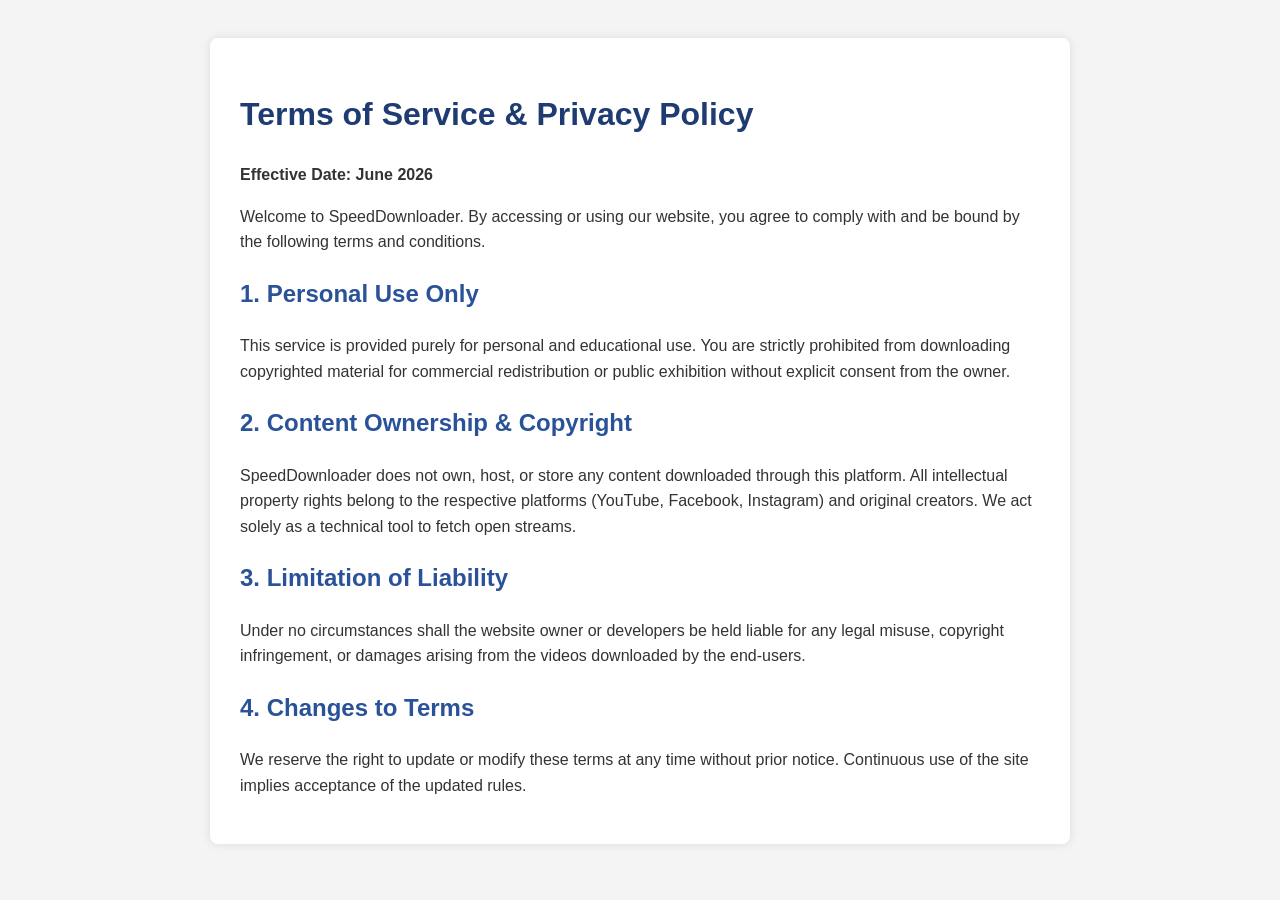
==== templates/terms.html @ ab374449 "Create terms.html" ====
<!DOCTYPE html>
<html lang="en">
<head>
    <meta charset="UTF-8">
    <meta name="viewport" content="width=device-width, initial-scale=1.0">
    <title>Terms of Service - SpeedDownloader</title>
    <style>
        body { font-family: Arial, sans-serif; line-height: 1.6; padding: 30px; background-color: #f4f4f4; color: #333; }
        .box { max-width: 800px; margin: auto; background: white; padding: 30px; border-radius: 8px; box-shadow: 0 0 10px rgba(0,0,0,0.1); }
        h1 { color: #1e3c72; }
        h2 { color: #2a5298; margin-top: 20px; }
    </style>
</head>
<body>
    <div class="box">
        <h1>Terms of Service & Privacy Policy</h1>
        <p><strong>Effective Date: June 2026</strong></p>
        <p>Welcome to SpeedDownloader. By accessing or using our website, you agree to comply with and be bound by the following terms and conditions.</p>
        
        <h2>1. Personal Use Only</h2>
        <p>This service is provided purely for personal and educational use. You are strictly prohibited from downloading copyrighted material for commercial redistribution or public exhibition without explicit consent from the owner.</p>
        
        <h2>2. Content Ownership & Copyright</h2>
        <p>SpeedDownloader does not own, host, or store any content downloaded through this platform. All intellectual property rights belong to the respective platforms (YouTube, Facebook, Instagram) and original creators. We act solely as a technical tool to fetch open streams.</p>
        
        <h2>3. Limitation of Liability</h2>
        <p>Under no circumstances shall the website owner or developers be held liable for any legal misuse, copyright infringement, or damages arising from the videos downloaded by the end-users.</p>
        
        <h2>4. Changes to Terms</h2>
        <p>We reserve the right to update or modify these terms at any time without prior notice. Continuous use of the site implies acceptance of the updated rules.</p>
    </div>
</body>
</html>
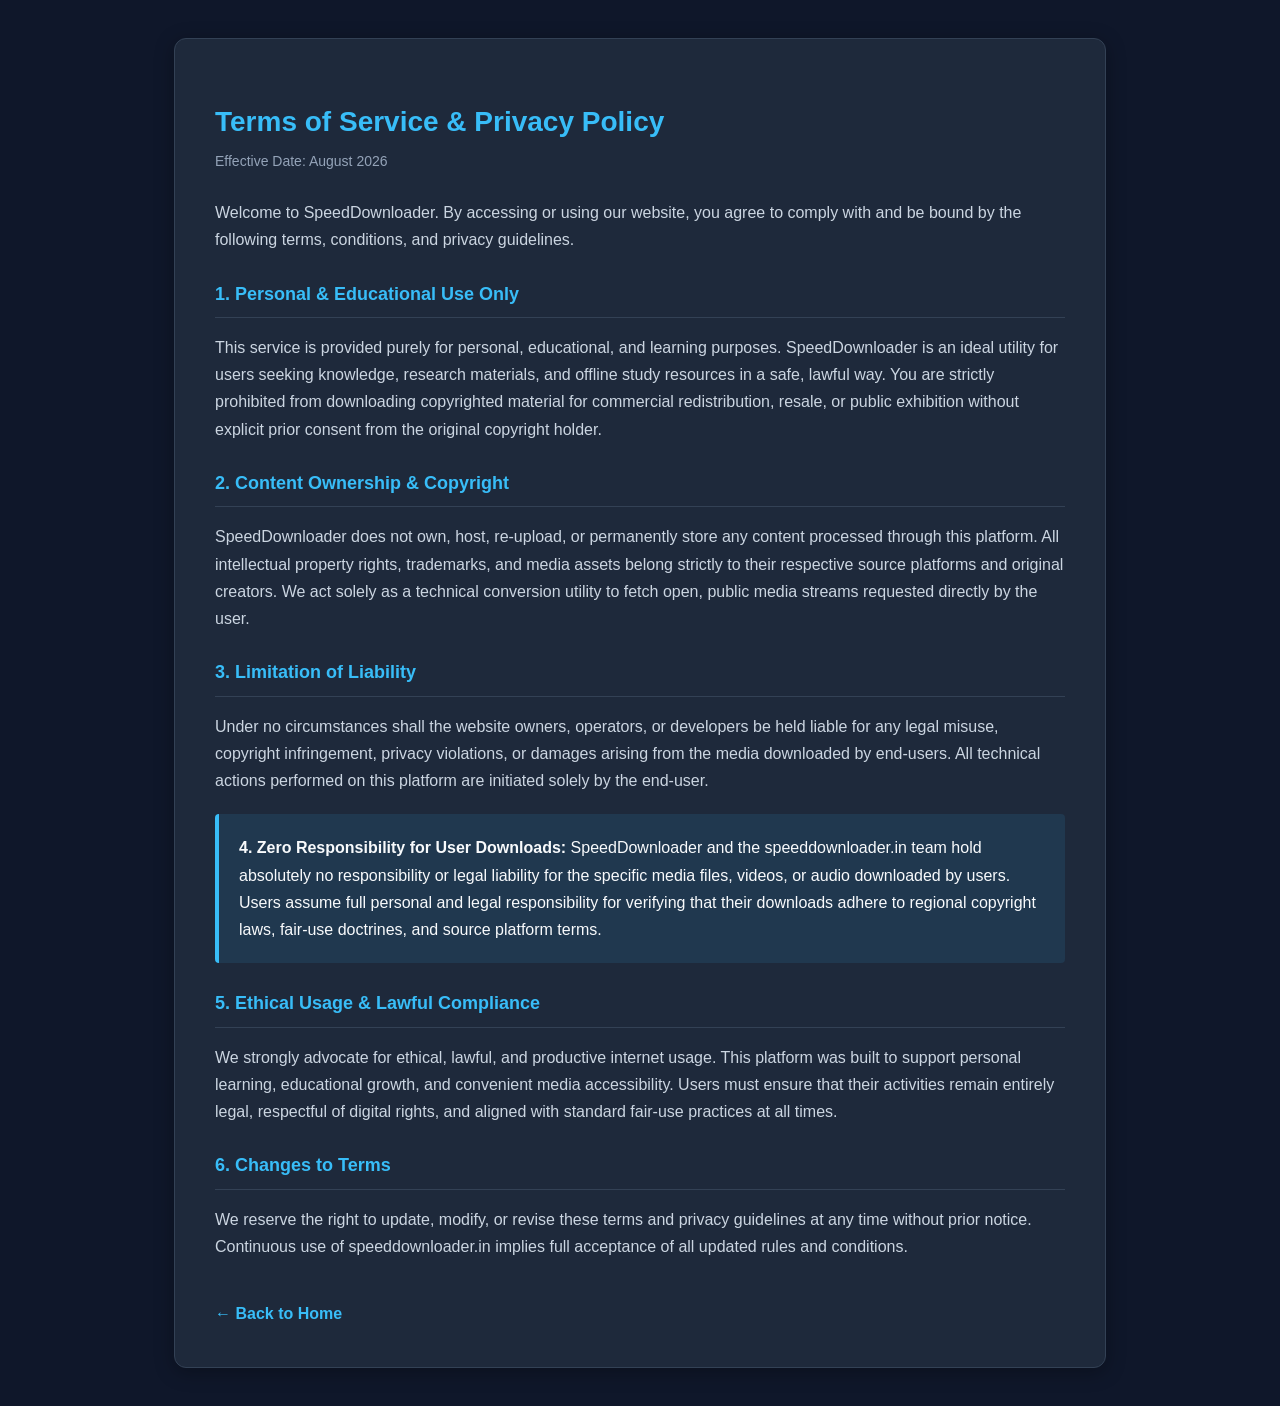
==== commit b5b78dfa: "Update terms.html" ====
--- a/templates/terms.html
+++ b/templates/terms.html
@@ -3,31 +3,96 @@
 <head>
     <meta charset="UTF-8">
     <meta name="viewport" content="width=device-width, initial-scale=1.0">
-    <title>Terms of Service - SpeedDownloader</title>
+    <title>Terms of Service & Privacy Policy - SpeedDownloader</title>
     <style>
-        body { font-family: Arial, sans-serif; line-height: 1.6; padding: 30px; background-color: #f4f4f4; color: #333; }
-        .box { max-width: 800px; margin: auto; background: white; padding: 30px; border-radius: 8px; box-shadow: 0 0 10px rgba(0,0,0,0.1); }
-        h1 { color: #1e3c72; }
-        h2 { color: #2a5298; margin-top: 20px; }
+        body { 
+            font-family: Arial, sans-serif; 
+            line-height: 1.7; 
+            padding: 30px; 
+            background-color: #0f172a; 
+            color: #e2e8f0; 
+        }
+        .box { 
+            max-width: 850px; 
+            margin: auto; 
+            background: #1e293b; 
+            padding: 40px; 
+            border-radius: 12px; 
+            box-shadow: 0 4px 20px rgba(0,0,0,0.3); 
+            border: 1px solid #334155;
+        }
+        h1 { 
+            color: #38bdf8; 
+            margin-bottom: 5px;
+            font-size: 28px;
+        }
+        .date {
+            color: #94a3b8;
+            font-size: 14px;
+            margin-bottom: 25px;
+            display: block;
+        }
+        h2 { 
+            color: #38bdf8; 
+            margin-top: 25px; 
+            font-size: 18px;
+            border-bottom: 1px solid #334155;
+            padding-bottom: 8px;
+        }
+        p {
+            margin-bottom: 15px;
+            color: #cbd5e1;
+        }
+        .highlight-box { 
+            background: rgba(56, 189, 248, 0.1); 
+            padding: 20px; 
+            border-left: 4px solid #38bdf8; 
+            border-radius: 4px;
+            margin: 20px 0; 
+        }
+        .highlight-box p {
+            color: #f8fafc;
+            margin: 0;
+        }
+        .back-link {
+            display: inline-block;
+            margin-top: 25px;
+            color: #38bdf8;
+            text-decoration: none;
+            font-weight: bold;
+        }
+        .back-link:hover {
+            text-decoration: underline;
+        }
     </style>
 </head>
 <body>
     <div class="box">
         <h1>Terms of Service & Privacy Policy</h1>
-        <p><strong>Effective Date: June 2026</strong></p>
-        <p>Welcome to SpeedDownloader. By accessing or using our website, you agree to comply with and be bound by the following terms and conditions.</p>
+        <span class="date">Effective Date: August 2026</span>
         
-        <h2>1. Personal Use Only</h2>
-        <p>This service is provided purely for personal and educational use. You are strictly prohibited from downloading copyrighted material for commercial redistribution or public exhibition without explicit consent from the owner.</p>
+        <p>Welcome to SpeedDownloader. By accessing or using our website, you agree to comply with and be bound by the following terms, conditions, and privacy guidelines.</p>
+        
+        <h2>1. Personal & Educational Use Only</h2>
+        <p>This service is provided purely for personal, educational, and learning purposes. SpeedDownloader is an ideal utility for users seeking knowledge, research materials, and offline study resources in a safe, lawful way. You are strictly prohibited from downloading copyrighted material for commercial redistribution, resale, or public exhibition without explicit prior consent from the original copyright holder.</p>
         
         <h2>2. Content Ownership & Copyright</h2>
-        <p>SpeedDownloader does not own, host, or store any content downloaded through this platform. All intellectual property rights belong to the respective platforms (YouTube, Facebook, Instagram) and original creators. We act solely as a technical tool to fetch open streams.</p>
+        <p>SpeedDownloader does not own, host, re-upload, or permanently store any content processed through this platform. All intellectual property rights, trademarks, and media assets belong strictly to their respective source platforms and original creators. We act solely as a technical conversion utility to fetch open, public media streams requested directly by the user.</p>
         
         <h2>3. Limitation of Liability</h2>
-        <p>Under no circumstances shall the website owner or developers be held liable for any legal misuse, copyright infringement, or damages arising from the videos downloaded by the end-users.</p>
+        <p>Under no circumstances shall the website owners, operators, or developers be held liable for any legal misuse, copyright infringement, privacy violations, or damages arising from the media downloaded by end-users. All technical actions performed on this platform are initiated solely by the end-user.</p>
         
-        <h2>4. Changes to Terms</h2>
-        <p>We reserve the right to update or modify these terms at any time without prior notice. Continuous use of the site implies acceptance of the updated rules.</p>
+        <div class="highlight-box">
+            <p><strong>4. Zero Responsibility for User Downloads:</strong> SpeedDownloader and the speeddownloader.in team hold absolutely no responsibility or legal liability for the specific media files, videos, or audio downloaded by users. Users assume full personal and legal responsibility for verifying that their downloads adhere to regional copyright laws, fair-use doctrines, and source platform terms.</p>
+        </div>
+
+        <h2>5. Ethical Usage & Lawful Compliance</h2>
+        <p>We strongly advocate for ethical, lawful, and productive internet usage. This platform was built to support personal learning, educational growth, and convenient media accessibility. Users must ensure that their activities remain entirely legal, respectful of digital rights, and aligned with standard fair-use practices at all times.</p>
+        
+        <h2>6. Changes to Terms</h2>
+        <p>We reserve the right to update, modify, or revise these terms and privacy guidelines at any time without prior notice. Continuous use of speeddownloader.in implies full acceptance of all updated rules and conditions.</p>
+        
+        <a href="/" class="back-link">&larr; Back to Home</a>
     </div>
 </body>
 </html>
